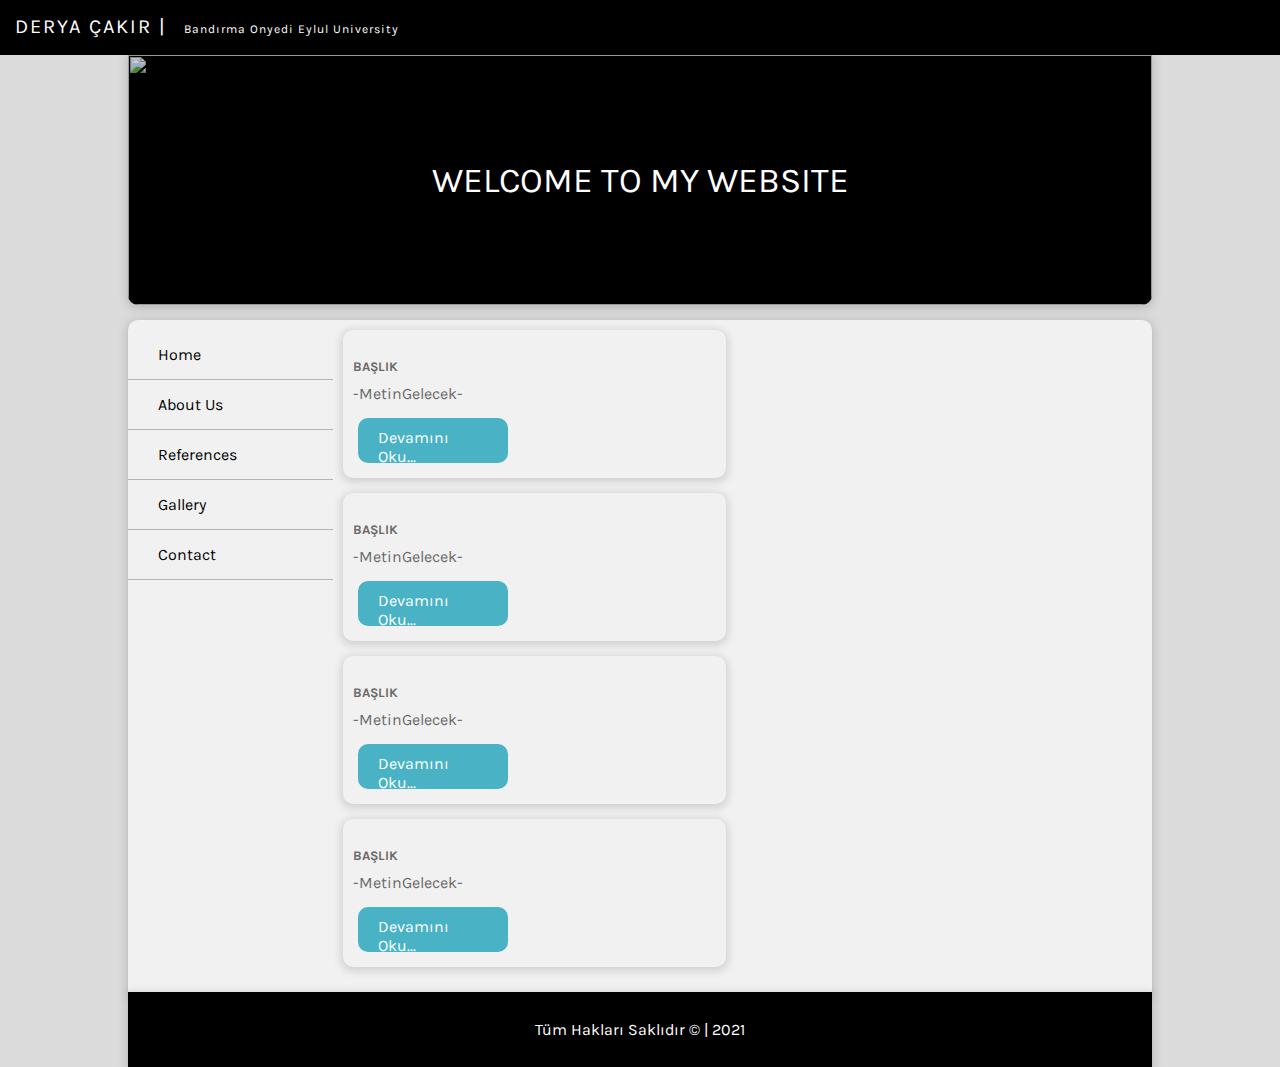
==== index.html @ f971cc96 "baslangic" ====
<!DOCTYPE html>
<html lang="en">
<head>
    <meta charset="UTF-8">
    <meta http-equiv="X-UA-Compatible" content="IE=edge">
    <meta name="viewport" content="width=device-width, initial-scale=1.0">
    <title>Derya Çakır</title>
    <link rel="stylesheet" href="style.css">
    <link href="https://fonts.googleapis.com/css2?family=Karla:wght@300&display=swap" rel="stylesheet">
    <link rel="stylesheet" href="https://use.fontawesome.com/releases/v5.0.13/css/all.css" integrity="sha384-DNOHZ68U8hZfKXOrtjWvjxusGo9WQnrNx2sqG0tfsghAvtVlRW3tvkXWZh58N9jp" crossorigin="anonymous">
    <link href="https://fonts.googleapis.com/css2?family=Karla:wght@700&display=swap" rel="stylesheet">
</head>
<body>
    <div id="social">


        <font>DERYA ÇAKIR | <img id="logo" src="img/logo_tr.png" alt=""><span>Bandırma Onyedi Eylul University</span></font>

        
        <i class="fas fa-search"></i>
        <a href="https://github.com/deryacakir1" target="_blank"><i class="fab fa-github"></i></a>
        <a href="https://www.instagram.com/derya.cakirr/" target="_blank"><i class="fab fa-instagram"></i></a>
        <a href="https://www.linkedin.com/in/derya-%C3%A7ak%C4%B1r-63b53119a/" target="_blank"><i class="fab fa-linkedin"></i></a>
        <i class="far fa-envelope"></i>
    </div>
    <div id="container">
        <header>
            <img id="headerResim" src="img/arka-plan.png" alt="">
            <div id="centered">WELCOME TO MY WEBSITE</div>
        </header>
        <section>
            <nav>
                <ul>
                    
                    <li><a href="index.html"><i class="fas fa-home"></i>Home</a></li>
                    <li><a href="hakkimizda.html"><i class="fas fa-users"></i>About Us</a></li>
                    <li><a href="referanslar.html"><i class="fas fa-asterisk"></i>References</a></li>
                    <li><a href="galeri.html"><i class="fas fa-images"></i>Gallery</a></li>
                    <li><a href="iletisim.html"><i class="far fa-address-book"></i>Contact</a></li>
                </ul>

            </nav>
            <main>
                <div class="icerik">
                    <img src="img/r1.jpg" alt="" class="rsm">
                    <h5>BAŞLIK</h5>
                    <p class="icerikText">-MetinGelecek-</p>
                    <a href="#" class="btnDevam">Devamını Oku...</a>

                </div>
                <div class="icerik">
                    <img src="img/r2.jpg" alt="" class="rsm">
                    <h5>BAŞLIK</h5>
                    <p class="icerikText">-MetinGelecek-</p>
                    <a href="#" class="btnDevam">Devamını Oku...</a>

                </div>
                <div class="icerik">
                    <img src="img/r3.jpg" alt="" class="rsm">
                    <h5>BAŞLIK</h5>
                    <p class="icerikText">-MetinGelecek-</p>
                    <a href="#" class="btnDevam">Devamını Oku...</a>

                </div>
                <div class="icerik">
                    <img src="img/r4.jpg" alt="" class="rsm">
                    <h5>BAŞLIK</h5>
                    <p class="icerikText">-MetinGelecek-</p>
                    <a href="#" class="btnDevam">Devamını Oku...</a>

                </div>
            </main>
        </section>
        <footer>Tüm Hakları Saklıdır &copy; | 2021</footer>
    </div>
</body>
</html>
---- style.css ----
*{
    box-sizing: border-box;
}
body{
    margin: 0;
    padding: 0;
    background-color:#dbdbdb;
    font-family: 'Karla', sans-serif;
}
#social{
    background-color: black;
    color:white;
    height: 55px;
    width: 100%;
    position: sticky;
    top: 0;
    z-index: 1;
    font-size: 20px;
    text-align: right;
    padding:15px;
}

font{
    float:left;
    letter-spacing: 2px;
}
span{
    font-size: 12px;
    letter-spacing: 1px;
}
#social>i{
    margin-right: 15px;
}
#social>i:hover{
    opacity: 0.8;
}
#container{
    width: 80%;
    margin: auto;
    height: auto;
}
#logo{
    height: 30px;
    text-align: left;
    margin-right:10px;
}
header {
    width: 100%;
    height: 250px;
    box-shadow: 0 2px 8px 2px rgba(20,23,28, .15) ;
    border-bottom-left-radius: 10px;
    border-bottom-right-radius: 10px;
    position:relative;
    color: white;
    font-family: 'Karla', sans-serif;
    font-size: 35px;
    background-color: black;
    margin-bottom: 5px;
}
#headerResim{
    width: 100%;
    height: 250px;
    border-bottom-left-radius: 10px;
    border-bottom-right-radius: 10px;
    opacity: 0.8;
}
#centered{
    position: absolute;
    top:50%;
    left:50%;
    transform:translate(-50%,-50%);
}
section{
    width: 100%;
    height: auto;
    background-color: #f1f1f1;
    border-top-left-radius: 10px;
    border-top-right-radius: 10px;
    box-shadow: 0 2px 8px 2px rgba(20,23,28, .15);
    margin-top:15px;
    overflow: auto;
}
nav{
    width: 20%;
    float:left;
    margin-top: 10px;

}
nav ul{
    width: auto;
    height: 100%;
    margin:0;
    padding: 0;
}
nav li{
    list-style-type: none;
}
nav li a{
    height: 50px;
    line-height: 50px;
    text-decoration: none;
    color: black;
    border-bottom: 1px solid #b4b4b4;
    padding-left: 20px;
    display: block;
}
nav li a:hover{
    color: white;
    background-color: #adadad;
}
i{
    margin-right: 10px;
}
main{
    float:left;
    height: auto;
    width: 80%;
    padding:10px;
}
.icerik{
    width: 48%;
    height: auto;
    display: inline-block;
    margin-right: 15px;
    border-radius: 10px;
    box-shadow: 0 2px 8px 2px rgba(20,23,28, .15);
    margin-bottom: 15px;
}
.rsm{
    width: 100%;
    border-top-left-radius: 10px;
    border-top-right-radius: 10px;
    transition: opacity 0.5s;
}
.rsm:hover{
    opacity:0.6;
}
h5{
    margin:10px;
    color:dimgray;
}
.icerikText{
    margin:10px;
    color:dimgray;
}
.btnDevam:link{
    display: block;
    width: 150px;
    height: 45px;
    padding:10px 20px;
    background-color: #49b2c5;
    color:white;
    text-decoration: none;
    margin:15px;
    border-radius: 10px;
}
.btnDevam:hover{
    opacity:0.8;
}
footer{
    width: 100%;
    height: 75px;
    background-color: black;
    color:white;
    line-height: 75px;
    text-align: center;
    box-shadow: 0 2px 8px 2px rgba(20,23,28, .15);
}
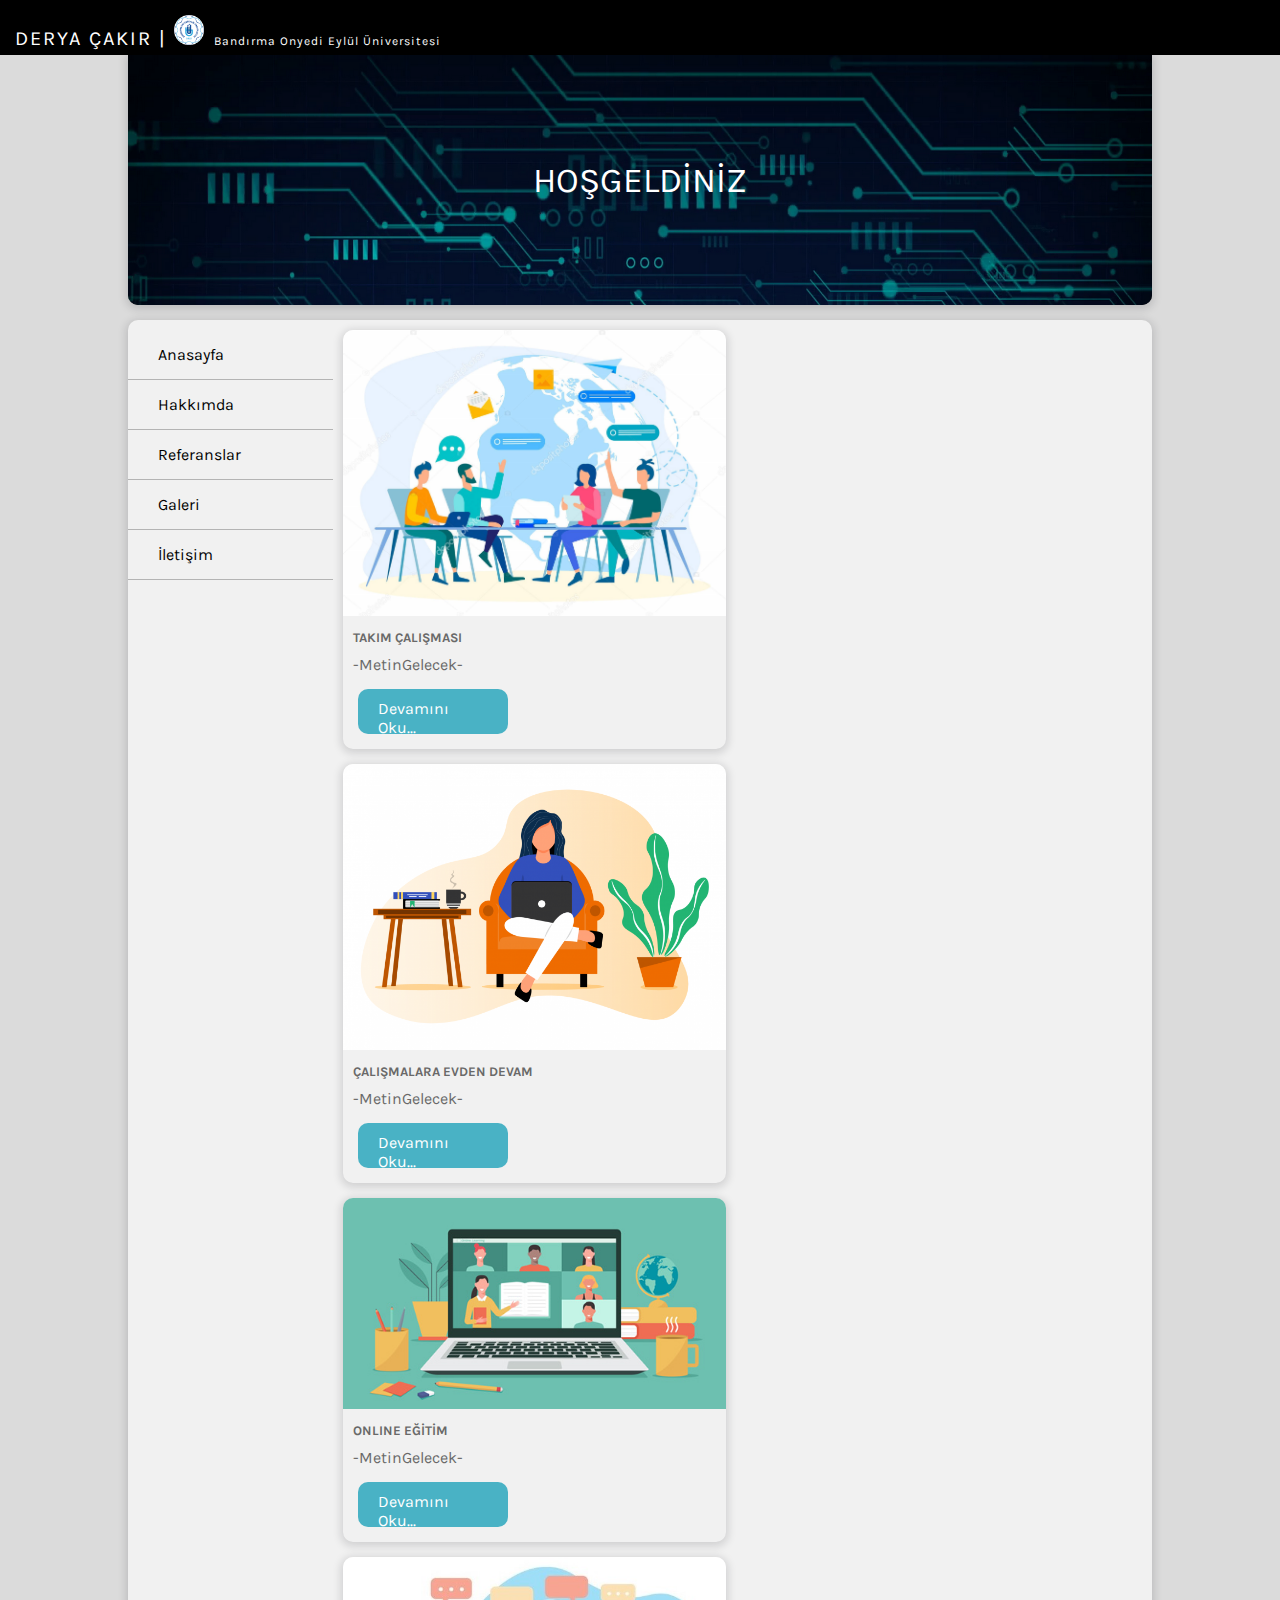
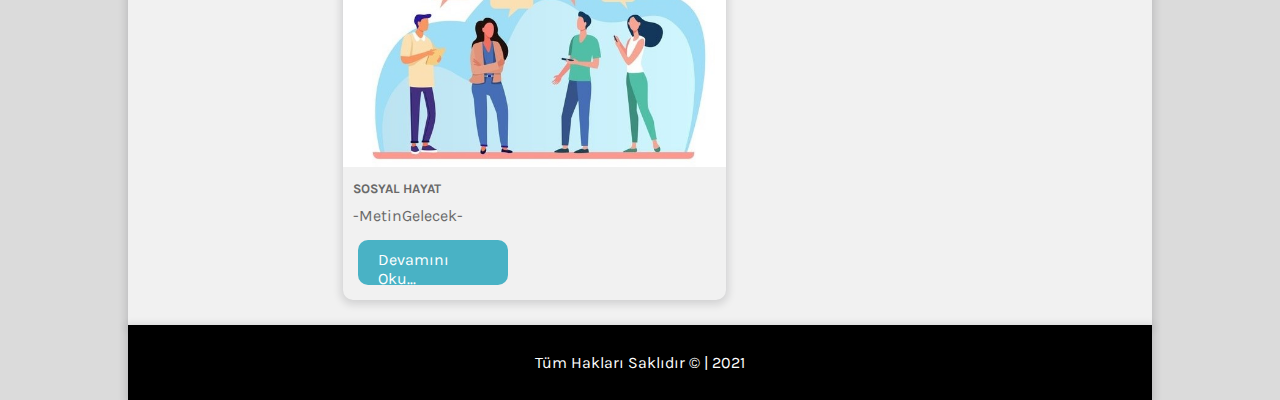
==== commit 368c4699: "anasayfa düzenlendi" ====
--- a/index.html
+++ b/index.html
@@ -14,57 +14,57 @@
     <div id="social">
 
 
-        <font>DERYA ÇAKIR | <img id="logo" src="img/logo_tr.png" alt=""><span>Bandırma Onyedi Eylul University</span></font>
+        <font>DERYA ÇAKIR | <img id="logo" src="img/logo_tr.png" alt=""><span>Bandırma Onyedi Eylül Üniversitesi</span></font>
 
         
         <i class="fas fa-search"></i>
         <a href="https://github.com/deryacakir1" target="_blank"><i class="fab fa-github"></i></a>
         <a href="https://www.instagram.com/derya.cakirr/" target="_blank"><i class="fab fa-instagram"></i></a>
         <a href="https://www.linkedin.com/in/derya-%C3%A7ak%C4%B1r-63b53119a/" target="_blank"><i class="fab fa-linkedin"></i></a>
-        <i class="far fa-envelope"></i>
+        <i class="fas fa-envelope"></i>
     </div>
     <div id="container">
         <header>
             <img id="headerResim" src="img/arka-plan.png" alt="">
-            <div id="centered">WELCOME TO MY WEBSITE</div>
+            <div id="centered">HOŞGELDİNİZ</div>
         </header>
         <section>
             <nav>
                 <ul>
                     
-                    <li><a href="index.html"><i class="fas fa-home"></i>Home</a></li>
-                    <li><a href="hakkimizda.html"><i class="fas fa-users"></i>About Us</a></li>
-                    <li><a href="referanslar.html"><i class="fas fa-asterisk"></i>References</a></li>
-                    <li><a href="galeri.html"><i class="fas fa-images"></i>Gallery</a></li>
-                    <li><a href="iletisim.html"><i class="far fa-address-book"></i>Contact</a></li>
+                    <li><a href="index.html"><i class="fas fa-home"></i>Anasayfa</a></li>
+                    <li><a href="hakkimizda.html"><i class="fas fa-users"></i>Hakkımda</a></li>
+                    <li><a href="referanslar.html"><i class="fas fa-asterisk"></i>Referanslar</a></li>
+                    <li><a href="galeri.html"><i class="fas fa-images"></i>Galeri</a></li>
+                    <li><a href="iletisim.html"><i class="far fa-address-book"></i>İletişim</a></li>
                 </ul>
 
             </nav>
             <main>
                 <div class="icerik">
-                    <img src="img/r1.jpg" alt="" class="rsm">
-                    <h5>BAŞLIK</h5>
+                    <img src="img/5.jpg" alt="" class="rsm">
+                    <h5>TAKIM ÇALIŞMASI</h5>
                     <p class="icerikText">-MetinGelecek-</p>
                     <a href="#" class="btnDevam">Devamını Oku...</a>
 
                 </div>
                 <div class="icerik">
-                    <img src="img/r2.jpg" alt="" class="rsm">
-                    <h5>BAŞLIK</h5>
+                    <img src="img/7.png" alt="" class="rsm">
+                    <h5>ÇALIŞMALARA EVDEN DEVAM</h5>
                     <p class="icerikText">-MetinGelecek-</p>
                     <a href="#" class="btnDevam">Devamını Oku...</a>
 
                 </div>
                 <div class="icerik">
-                    <img src="img/r3.jpg" alt="" class="rsm">
-                    <h5>BAŞLIK</h5>
+                    <img src="img/online-education.jpg" alt="" class="rsm">
+                    <h5>ONLINE EĞİTİM</h5>
                     <p class="icerikText">-MetinGelecek-</p>
                     <a href="#" class="btnDevam">Devamını Oku...</a>
 
                 </div>
                 <div class="icerik">
-                    <img src="img/r4.jpg" alt="" class="rsm">
-                    <h5>BAŞLIK</h5>
+                    <img src="img/social life1.jpg" alt="" class="rsm">
+                    <h5>SOSYAL HAYAT</h5>
                     <p class="icerikText">-MetinGelecek-</p>
                     <a href="#" class="btnDevam">Devamını Oku...</a>
 
--- a/style.css
+++ b/style.css
@@ -134,6 +134,7 @@
 }
 .rsm:hover{
     opacity:0.6;
+    
 }
 h5{
     margin:10px;
@@ -165,4 +166,169 @@
     line-height: 75px;
     text-align: center;
     box-shadow: 0 2px 8px 2px rgba(20,23,28, .15);
+}
+h1{
+    text-align:center;
+    background-color: black;
+    color:white;
+    height:50px;
+    line-height:50px;
+    margin:0 10px;
+    border-radius: 10px;
+    box-shadow: 0 2px 8px 2px rgba(20,23,28, .15);
+}
+#hakkimizdaRSM{
+    width: 700px;
+    height: 400px;
+    border-radius: 10px;
+    margin:20px;
+    margin-bottom: 10px;
+    margin-left: 70px;
+}
+#egitimRSM{
+    width: 700px;
+    height: 400px;
+    border-radius: 10px;
+    margin:20px;
+    margin-bottom: 10px;
+    margin-left: 70px;
+}
+.hakYazi{
+    margin-right: 15px;
+    font-size: 15px;
+    text-indent: 40px;
+    color:#494949;
+}
+.referans{
+    width:31%;
+    height:300px;
+    background-color: white;
+    float:left;
+    margin: 10px;
+    border-radius: 5px;
+    box-shadow: 0 2px 8px 2px rgba(20,23,28, .15);
+}
+.refResim{
+    width:100%;
+    height: 180px;
+    border-top-left-radius: 5px;
+    border-top-right-radius: 5px;
+    margin:0px;
+    opacity:0.6;
+    transition: opacity 0.5s;
+}
+.refResim:hover{
+    opacity:1;
+}
+.refBaslik{
+    font-size: 15px;
+    display: inline-block;
+    margin-top:0px;
+    color:black;
+    text-align: center;
+    height: 45px;
+    line-height: 45px;
+    background-color: #35bcdd3f;
+    width: 100%;
+    margin-top: -5px;
+}
+.refDetay{
+    text-align: center;
+}
+.galResim{
+    width:22%;
+    height: 200px;
+    border-radius: 5px;
+    opacity: 0.8;
+    box-shadow: 0 2px 8px 2px rgba(20,23,28, .15);
+    margin:10px;
+    transition: all 0.6s;
+    object-fit: cover;
+}
+.galResim:hover{
+    opacity:1;
+    border:5px solid #35bcdd3f;
+    cursor:pointer;
+}
+.link:link{
+    text-decoration: none;
+}
+iframe{
+    width:98%;
+    height: 350px;
+    border-radius: 10px;
+    margin-top: 10px;
+    box-shadow: 0 2px 8px 2px rgba(20,23,28, .15);
+    margin-left: 10px;
+}
+.section1{
+    width: 98%;
+    height: auto;
+    margin: auto;
+    margin-top: 10px;
+    background-color: #f2f2f2;
+    padding: 10px;
+}
+.form{
+    width: 49%;
+    float:Left;
+    height: 380px;
+    border:1px solid #d8d8d8;
+    padding:10px;
+    margin-right: 10px;
+}
+.col25{
+    width: 25%;
+    float: left;
+    margin-top: 6px;
+}
+.col75{
+    width: 75%;
+    float: left;
+    margin-top: 6px;
+}
+label{
+    padding:12px 12px 0px;
+    display: inline-block;
+}
+input[type=text],textarea{
+    width: 100%;
+    padding:12px;
+    border:1px solid #ccc;
+    border-radius: 4px;
+}
+.row:after{
+    content: "";
+    clear:both;
+    display: block;
+}
+input[type=submit]{
+    background-color: #4caf50;
+    color: white;
+    padding:12px 20px;
+    border:none;
+    border-radius: 4px;
+    float:right;
+}
+::placeholder{
+    color:dimgrey;
+    opacity:0.5;
+}
+.adres{
+    width: 49%;
+    float:Left;
+    height: 380px;
+    border:1px solid #d8d8d8;
+    padding:10px;
+}
+h2{
+    text-align:center;
+}
+.span1{
+    display: block;
+    font-family: Calibri;
+    margin:10px;
+    letter-spacing: 1.5px;
+    text-align: center;
+    font-size: 16px;
 }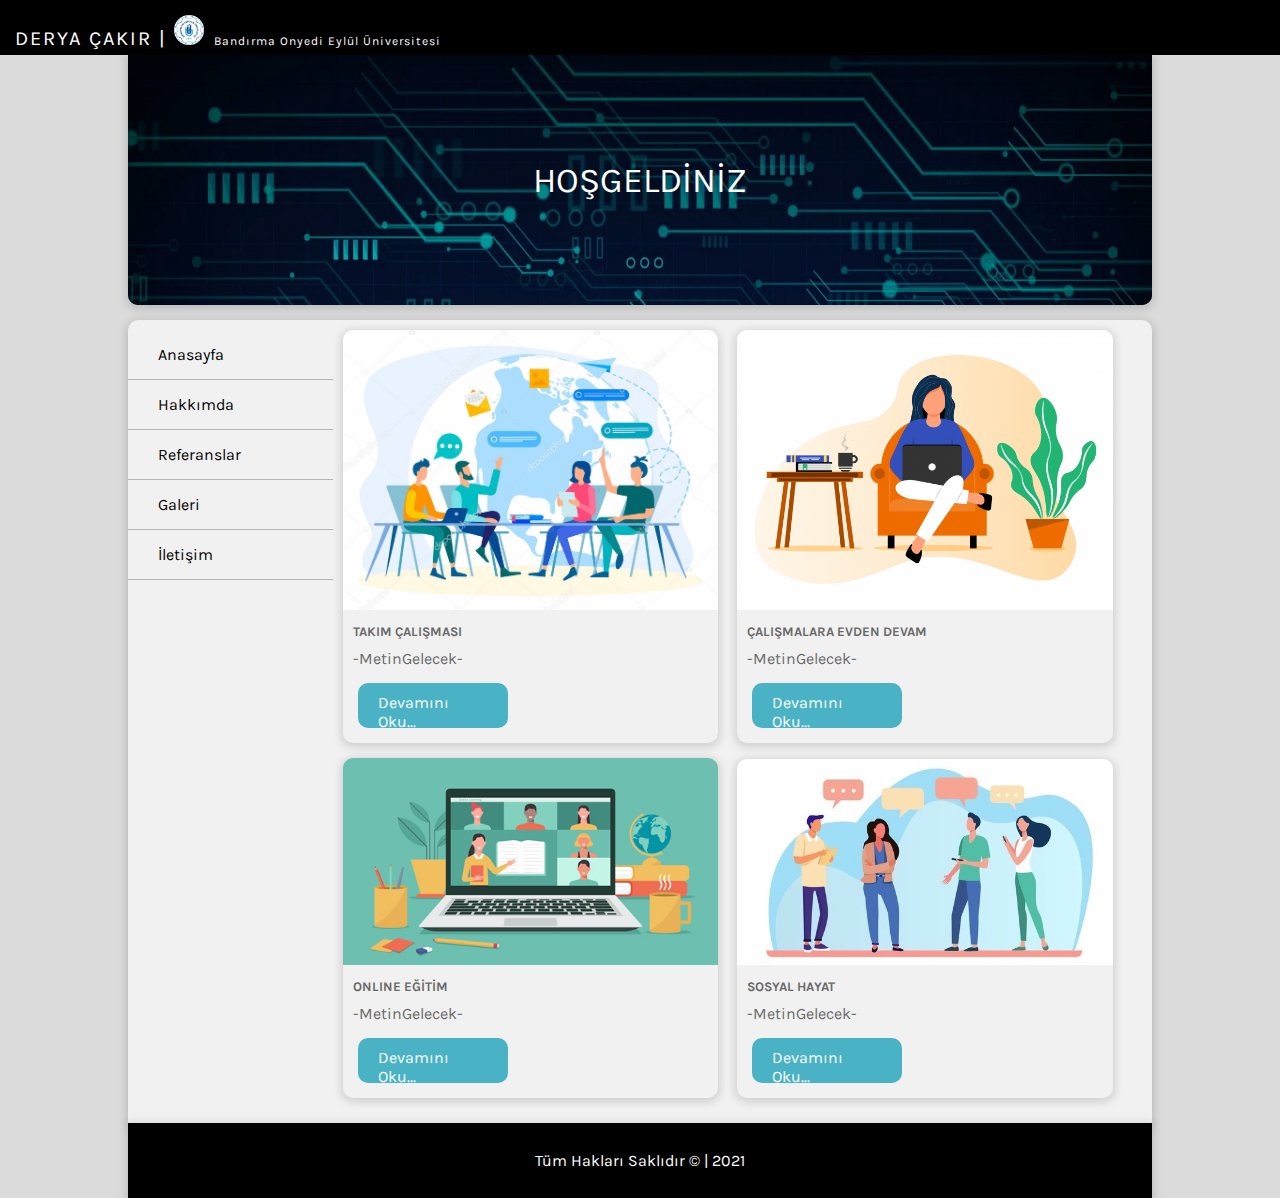
==== commit fe956d56: "düzenleme yapıldı" ====
--- a/index.html
+++ b/index.html
@@ -21,8 +21,9 @@
         <a href="https://github.com/deryacakir1" target="_blank"><i class="fab fa-github"></i></a>
         <a href="https://www.instagram.com/derya.cakirr/" target="_blank"><i class="fab fa-instagram"></i></a>
         <a href="https://www.linkedin.com/in/derya-%C3%A7ak%C4%B1r-63b53119a/" target="_blank"><i class="fab fa-linkedin"></i></a>
-        <i class="fas fa-envelope"></i>
+        
     </div>
+
     <div id="container">
         <header>
             <img id="headerResim" src="img/arka-plan.png" alt="">
--- a/style.css
+++ b/style.css
@@ -118,7 +118,7 @@
     padding:10px;
 }
 .icerik{
-    width: 48%;
+    width: 47%;
     height: auto;
     display: inline-block;
     margin-right: 15px;
@@ -331,4 +331,8 @@
     letter-spacing: 1.5px;
     text-align: center;
     font-size: 16px;
-}+}
+
+a:hover{
+    color:rgb(41, 180, 204);
+}
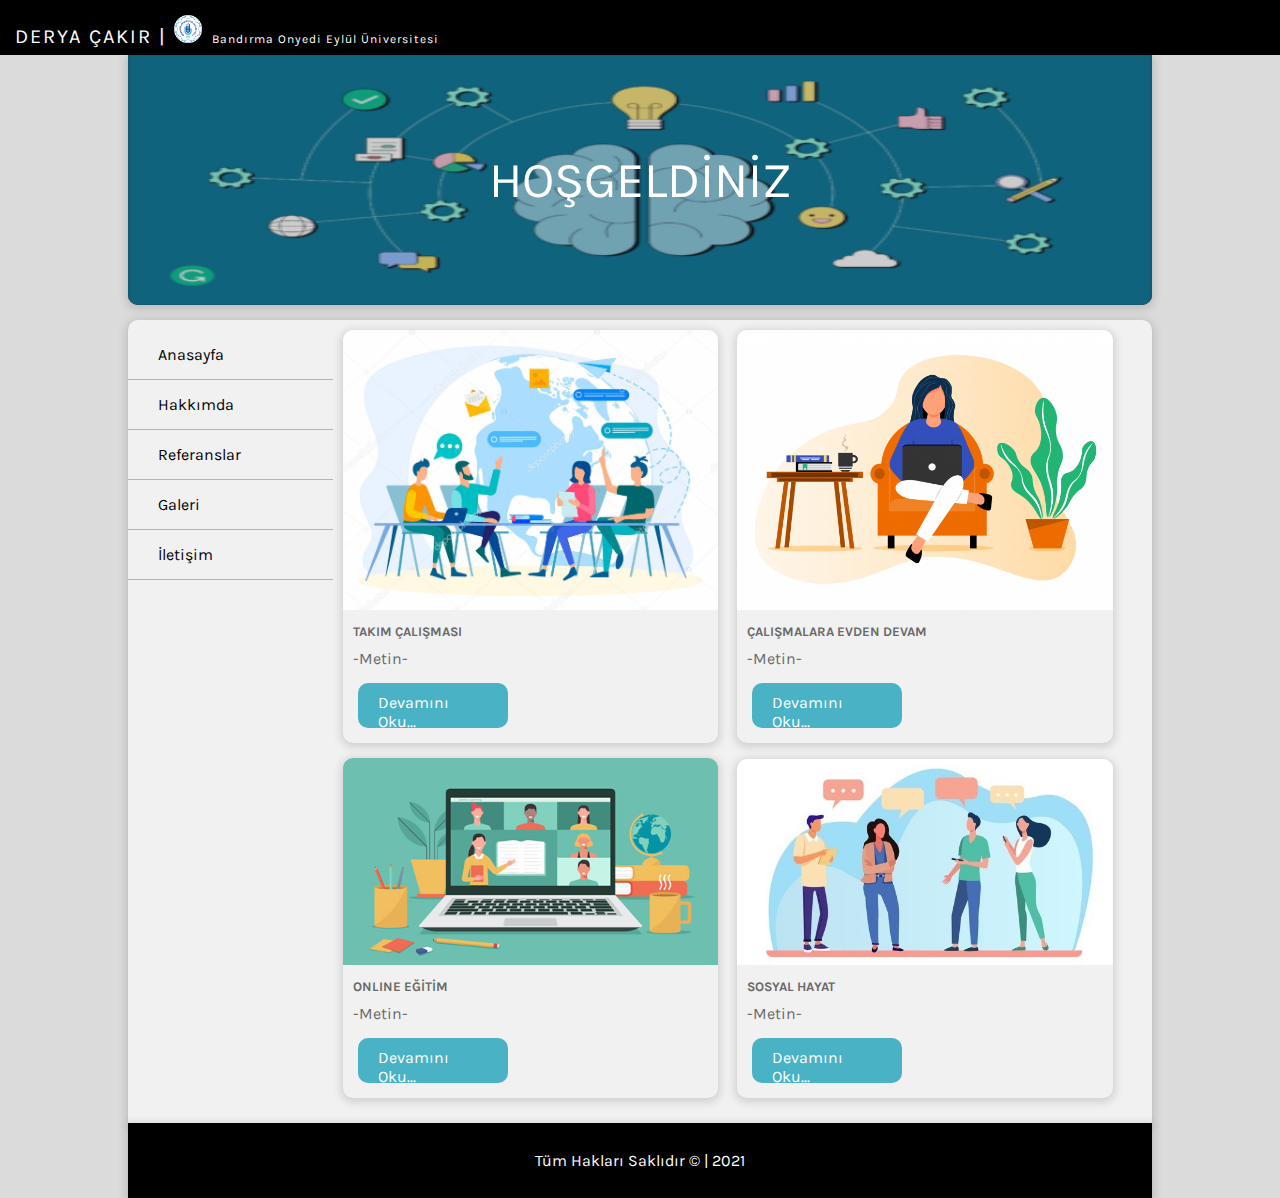
==== commit ff0c1a37: "guncellemeler yapildi" ====
--- a/index.html
+++ b/index.html
@@ -26,7 +26,7 @@
 
     <div id="container">
         <header>
-            <img id="headerResim" src="img/arka-plan.png" alt="">
+            <img id="headerResim" src="img/product-mindset-engineers-437x230.png" alt="">
             <div id="centered">HOŞGELDİNİZ</div>
         </header>
         <section>
@@ -45,28 +45,28 @@
                 <div class="icerik">
                     <img src="img/5.jpg" alt="" class="rsm">
                     <h5>TAKIM ÇALIŞMASI</h5>
-                    <p class="icerikText">-MetinGelecek-</p>
+                    <p class="icerikText">-Metin-</p>
                     <a href="#" class="btnDevam">Devamını Oku...</a>
 
                 </div>
                 <div class="icerik">
                     <img src="img/7.png" alt="" class="rsm">
                     <h5>ÇALIŞMALARA EVDEN DEVAM</h5>
-                    <p class="icerikText">-MetinGelecek-</p>
+                    <p class="icerikText">-Metin-</p>
                     <a href="#" class="btnDevam">Devamını Oku...</a>
 
                 </div>
                 <div class="icerik">
                     <img src="img/online-education.jpg" alt="" class="rsm">
                     <h5>ONLINE EĞİTİM</h5>
-                    <p class="icerikText">-MetinGelecek-</p>
+                    <p class="icerikText">-Metin-</p>
                     <a href="#" class="btnDevam">Devamını Oku...</a>
 
                 </div>
                 <div class="icerik">
                     <img src="img/social life1.jpg" alt="" class="rsm">
                     <h5>SOSYAL HAYAT</h5>
-                    <p class="icerikText">-MetinGelecek-</p>
+                    <p class="icerikText">-Metin-</p>
                     <a href="#" class="btnDevam">Devamını Oku...</a>
 
                 </div>
--- a/style.css
+++ b/style.css
@@ -20,6 +20,14 @@
     padding:15px;
 }
 
+#social>a{
+    color:white;
+}
+
+#social>a:hover{
+    color:rgb(41, 180, 204);
+}
+
 font{
     float:left;
     letter-spacing: 2px;
@@ -40,7 +48,7 @@
     height: auto;
 }
 #logo{
-    height: 30px;
+    height: 28px;
     text-align: left;
     margin-right:10px;
 }
@@ -53,7 +61,7 @@
     position:relative;
     color: white;
     font-family: 'Karla', sans-serif;
-    font-size: 35px;
+    font-size: 50px;
     background-color: black;
     margin-bottom: 5px;
 }
@@ -334,5 +342,5 @@
 }
 
 a:hover{
-    color:rgb(41, 180, 204);
-}
+    color:white;
+}
